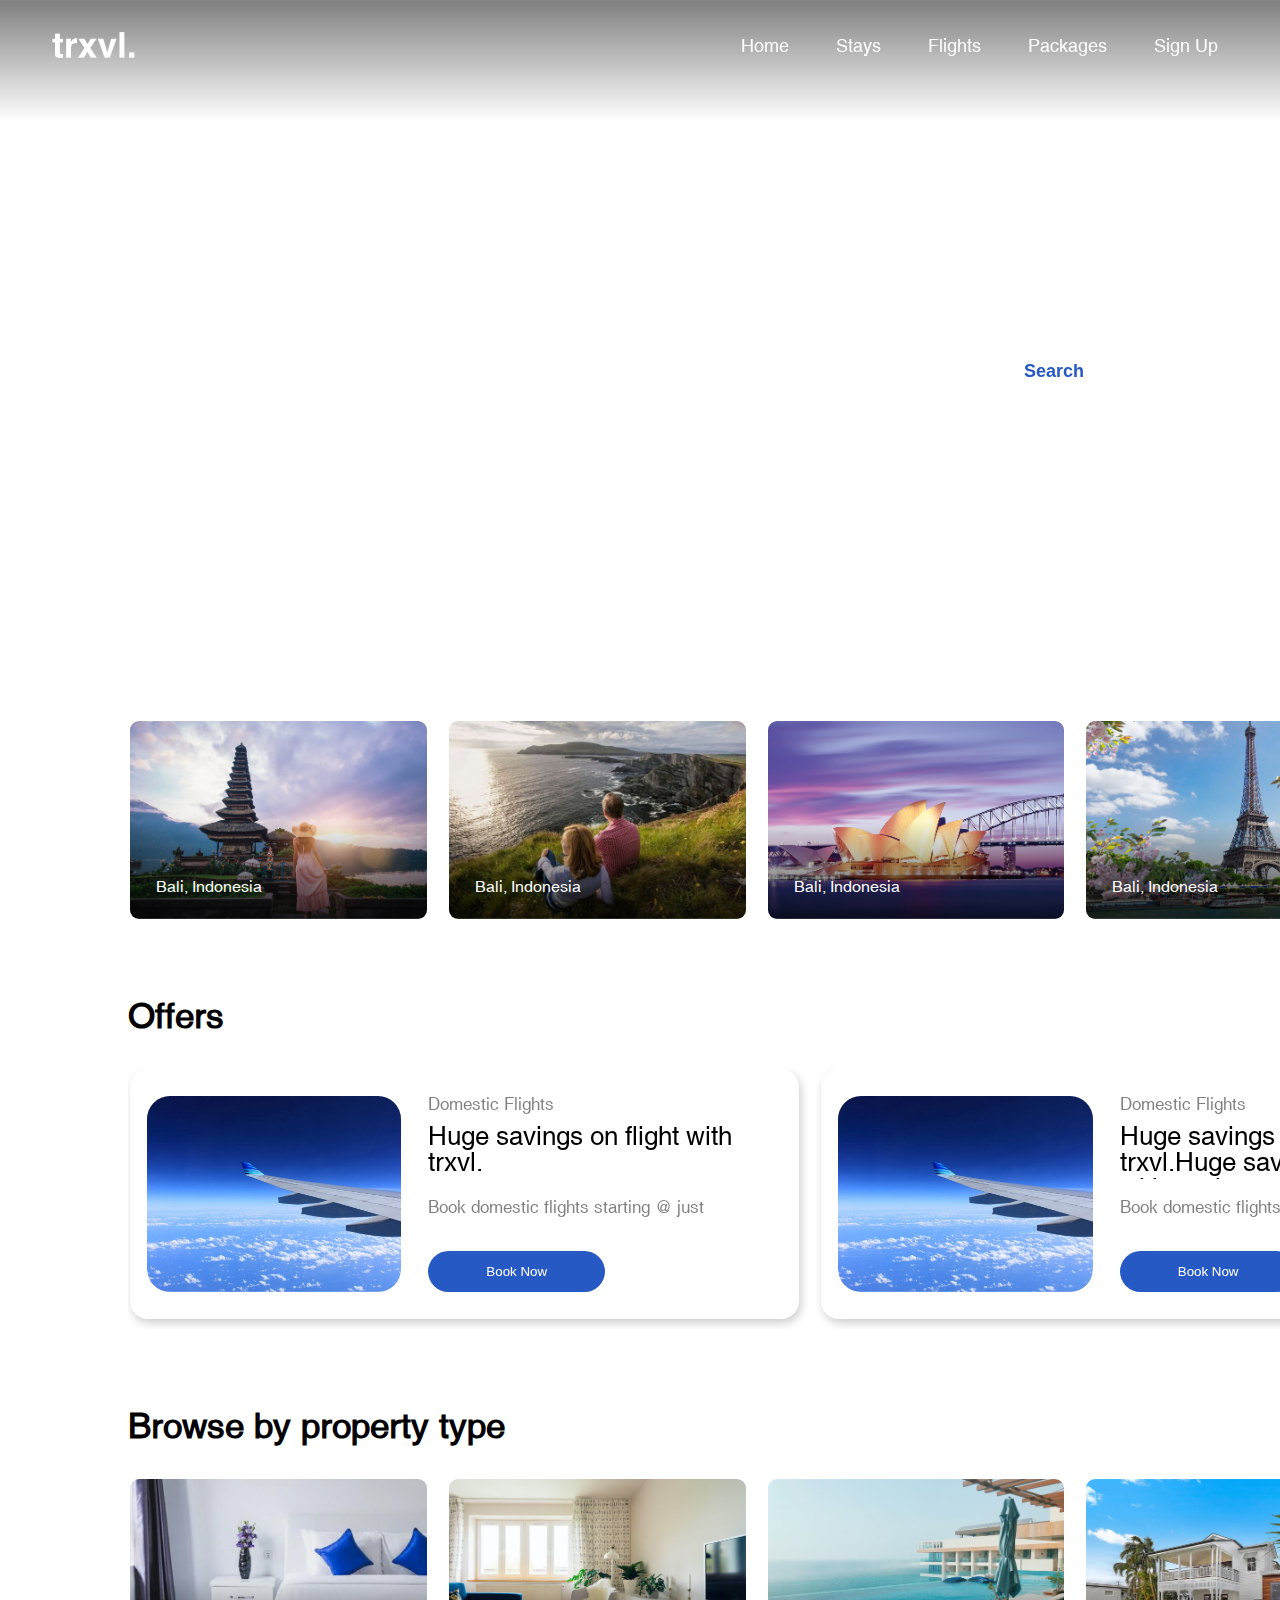
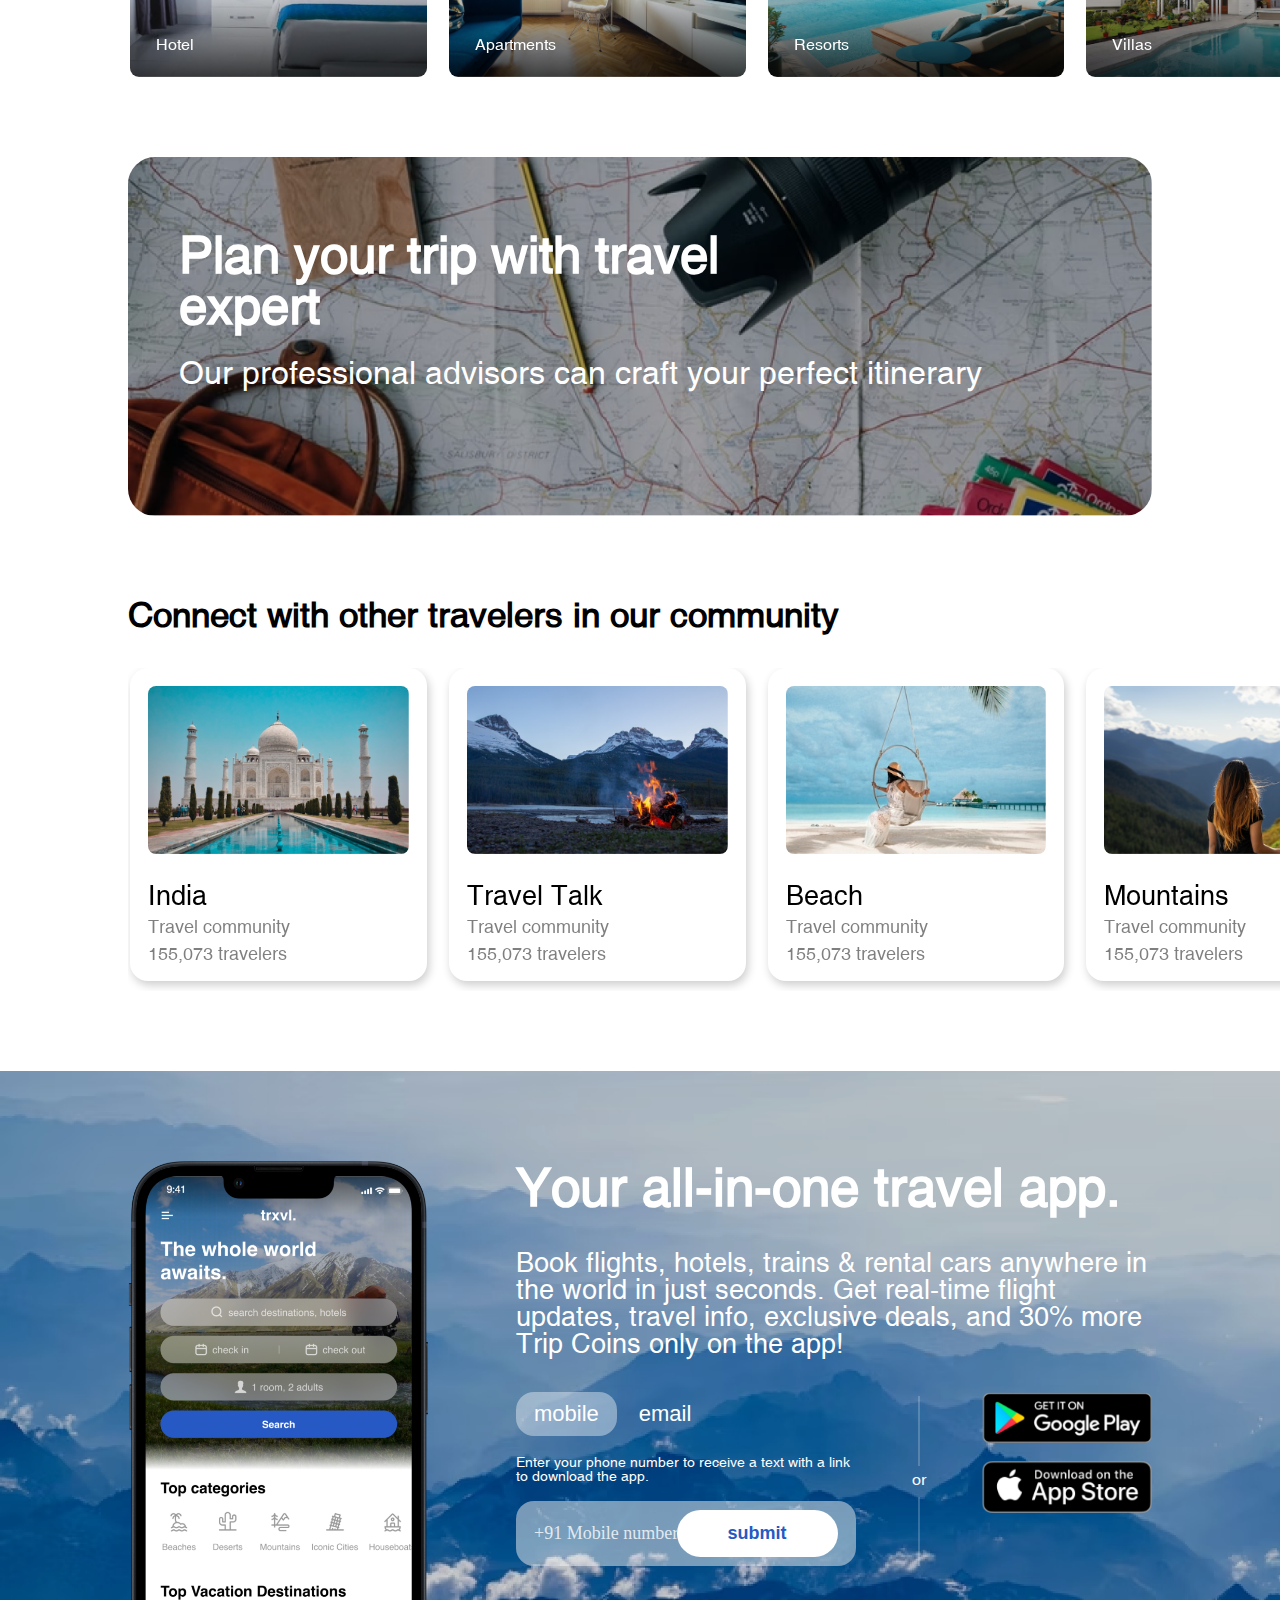
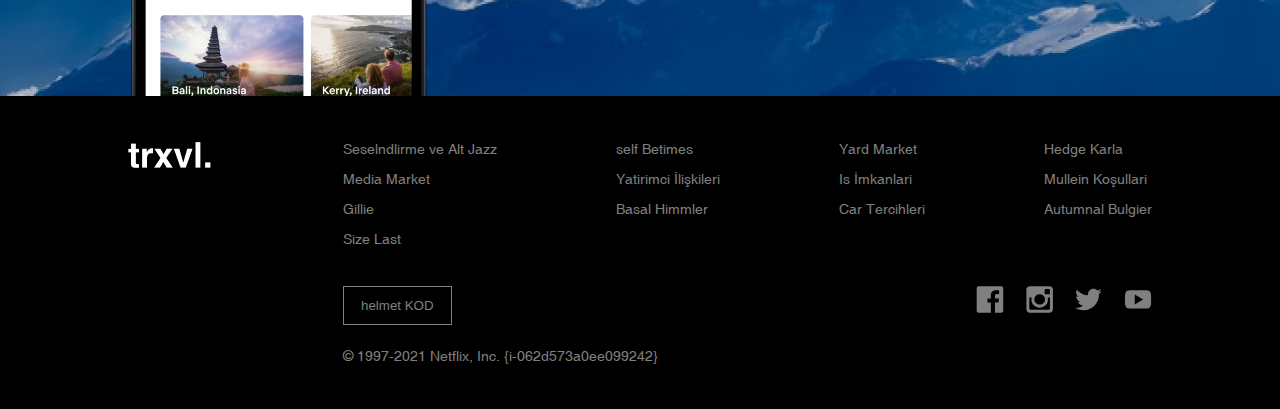
==== index.html @ 20ccdfa8 "first commit" ====
<!DOCTYPE html>
<html lang="en">
  <head>
    <meta charset="UTF-8" />
    <meta http-equiv="X-UA-Compatible" content="IE=edge" />
    <meta name="viewport" content="width=device-width, initial-scale=1.0" />
    <title>TRXVL</title>
    <link rel="stylesheet" href="./my_reset.css" />
    <link
      rel="stylesheet"
      href="https://cdnjs.cloudflare.com/ajax/libs/font-awesome/6.5.1/css/all.min.css"
      integrity="sha512-DTOQO9RWCH3ppGqcWaEA1BIZOC6xxalwEsw9c2QQeAIftl+Vegovlnee1c9QX4TctnWMn13TZye+giMm8e2LwA=="
      crossorigin="anonymous"
      referrerpolicy="no-referrer"
    />
    <link
      rel="stylesheet"
      href="https://cdn.jsdelivr.net/npm/swiper@11/swiper-bundle.min.css"
    />
    <link rel="stylesheet" href="./common.css" />
    <script src="https://cdn.jsdelivr.net/npm/swiper@11/swiper-bundle.min.js"></script>
    <script src="./common.js" defer></script>
  </head>
  <body>
    <div class="wrap">
      <!-- -------- header -------- -->
      <header id="stickyHeader">
        <nav>
          <h1>
            <a href="#"><img src="./img/trxvl..png" alt="로고" /></a>
          </h1>
          <ul>
            <li><a href="">Home</a></li>
            <li><a href="">Stays</a></li>
            <li><a href="">Flights</a></li>
            <li><a href="">Packages</a></li>
            <li><a href="">Sign Up</a></li>
          </ul>
          <button class="ham">
            <i class="fa-solid fa-bars"></i>
          </button>
        </nav>
        <div id="mySidenav" class="sidenav">
          <a class="closeBtn">&times;</a>
          <div class="logInBtn">
            <button class="searchBtn">Sign Up</button>
            <button class="searchBtn">Sign In</button>
          </div>
          <a href="#">Home</a>
          <a href="#">Stays</a>
          <a href="#">Flights</a>
          <a href="#">Packages</a>
        </div>
      </header>
      <!-- -------- mainSection -------- -->
      <div class="inner">
        <section class="mainSection">
          <h2>
            The whole world <br />
            awaits.
          </h2>
          <div class="searchBar">
            <div class="inputBox">
              <i class="fa-solid fa-magnifying-glass"></i>
              <input
                type="text"
                placeholder="Search destinations, hotels"
                id="searchInput"
              />
            </div>
            <div class="inputBoxWrap">
              <div class="check">
                <button class="inputBox">
                  <i class="fa-regular fa-calendar"></i>Check in
                </button>
                <button class="inputBox">
                  <i class="fa-regular fa-calendar"></i>Check out
                </button>
              </div>
              <button class="inputBox">
                <i class="fa-solid fa-user"></i>
                <span>1rooms, 2adult</span>
              </button>
              <button class="searchBtn">Search</button>
            </div>
          </div>
        </section>
        <!-- -------- Top categories -------- -->
        <section class="categories">
          <h2>Top categories</h2>
          <div class="swiper iconSwiper">
            <div class="swiper-wrapper iconsWrap">
              <div class="swiper-slide">
                <a href="#">
                  <img src="./img/image 18.svg" alt="Beaches" />
                  Beaches
                </a>
              </div>
              <div class="swiper-slide">
                <a href="#">
                  <img src="./img/image 19.svg" alt="Deserts" />
                  Deserts
                </a>
              </div>
              <div class="swiper-slide">
                <a href="#">
                  <img src="./img/image 20.svg" alt="Mountains" />
                  Mountains
                </a>
              </div>
              <div class="swiper-slide">
                <a href="#">
                  <img src="./img/image 21.svg" alt="Iconic Cities" />
                  Iconic Cities
                </a>
              </div>
              <div class="swiper-slide">
                <a href="#">
                  <img src="./img/image 22.svg" alt="Houseboats" />
                  Houseboats
                </a>
              </div>
              <div class="swiper-slide">
                <a href="#">
                  <img src="./img/image 23.svg" alt="Countryside" />
                  Countryside
                </a>
              </div>
              <div class="swiper-slide">
                <a href="#">
                  <img src="./img/image 24.svg" alt="Camping" />
                  <div>Camping</div>
                </a>
              </div>
              <div class="swiper-slide">
                <a href="#">
                  <img src="./img/image 25.svg" alt="Castles" />
                  Castles
                </a>
              </div>
              <div class="swiper-slide">
                <a href="#">
                  <img src="./img/image 26.svg" alt="Skiing" />
                  Skiing
                </a>
              </div>
              <div class="swiper-slide">
                <a href="#">
                  <img src="./img/image 27.svg" alt="Tropical" />
                  Tropical
                </a>
              </div>
            </div>
          </div>
        </section>
      </div>
      <!-- -------- Top vacation Destinatio -------- -->
      <div class="slide-inner">
        <section class="top-type-Slide vacation">
          <h2>Top vacation Destination</h2>
          <div class="swiper top-type">
            <div class="swiper-wrapper">
              <div class="swiper-slide">
                <img src="./img/image 37.jpg" alt="발리" />
                <span>Bali, Indonesia</span>
              </div>
              <div class="swiper-slide">
                <img src="./img/image 38.jpg" alt="케리" />
                <span>Bali, Indonesia</span>
              </div>
              <div class="swiper-slide">
                <img src="./img/image 39.jpg" alt="시드니" />
                <span>Bali, Indonesia</span>
              </div>
              <div class="swiper-slide">
                <img src="./img/image 18.jpg" alt="파리" />
                <span>Bali, Indonesia</span>
              </div>
              <div class="swiper-slide">
                <img src="./img/image 33.jpg" alt="인스부르크" />
                <span>Bali, Indonesia</span>
              </div>
              <div class="swiper-slide">
                <img src="./img/image 34.jpg" alt="스위스" />
                <span>Bali, Indonesia</span>
              </div>
            </div>
          </div>
        </section>
        <!-- -------- Offers-------- -->
        <section class="offers">
          <h2>Offers</h2>
          <div class="swiper offersSlide">
            <div class="swiper-wrapper">
              <div class="swiper-slide">
                <div class="card">
                  <img src="./img/image 48.jpg" alt="오퍼1" />
                  <div class="info">
                    <div class="textBox">
                      <p>Domestic Flights</p>
                      <h3>Huge savings on flight with trxvl.</h3>
                      <p>Book domestic flights starting @ just</p>
                    </div>
                    <button>Book Now</button>
                  </div>
                </div>
              </div>
              <div class="swiper-slide">
                <div class="card">
                  <img src="./img/image 48.jpg" alt="오퍼1" />
                  <div class="info">
                    <div class="textBox">
                      <p>Domestic Flights</p>
                      <h3>
                        Huge savings on flight with trxvl.Huge savings on flight
                        with trxvl.
                      </h3>
                      <p>Book domestic flights starting @ just ₹1459</p>
                    </div>
                    <button>Book Now</button>
                  </div>
                </div>
              </div>
              <div class="swiper-slide">
                <div class="card">
                  <img src="./img/image 19.jpg" alt="오퍼1" />
                  <div class="info">
                    <div class="textBox">
                      <p>Domestic Flights</p>
                      <h3>Huge savings on flight with trxvl.</h3>
                      <p>Book domestic flights starting @ just ₹1459</p>
                    </div>
                    <button>Book Now</button>
                  </div>
                </div>
              </div>
            </div>
          </div>
        </section>
        <!-- -------- Browse by property type-------- -->
        <section class="top-type-Slide">
          <h2>Browse by property type</h2>
          <div class="swiper top-type">
            <div class="swiper-wrapper">
              <div class="swiper-slide">
                <img src="./img/image 44.jpg" alt="호텔" />
                <span>Hotel</span>
              </div>
              <div class="swiper-slide">
                <img src="./img/image 45.jpg" alt="아파트" />
                <span>Apartments</span>
              </div>
              <div class="swiper-slide">
                <img src="./img/image 46.jpg" alt="리조트" />
                <span>Resorts</span>
              </div>
              <div class="swiper-slide">
                <img src="./img/image 47.jpg" alt="빌라" />
                <span>Villas</span>
              </div>
              <div class="swiper-slide">
                <img src="./img/image 47.jpg" alt="빌라" />
                <span>Airbnb</span>
              </div>
            </div>
          </div>
        </section>
        <!-- -------- Plan your trip-------- -->
        <section class="planBanner">
          <div class="planImg">
            <img src="./img/bg_2.png" alt="지도" />
            <div class="planText">
              <h2>
                Plan your trip with travel<br />
                expert
              </h2>
              <span>
                Our professional advisors can craft your perfect itinerary
              </span>
            </div>
          </div>
        </section>
        <!-- -------- Connect with other-------- -->
        <section class="connect">
          <h2>Connect with other travelers in our community</h2>
          <div class="swiper connectSlider">
            <div class="swiper-wrapper">
              <div class="swiper-slide">
                <div class="connectCard">
                  <img src="./img/connect_1.png" alt="인도" />
                  <div class="imgInfo">
                    <p>India</p>
                    <span>Travel community</span>
                    <span>155,073 travelers</span>
                  </div>
                </div>
              </div>
              <div class="swiper-slide">
                <div class="connectCard">
                  <img src="./img/connect_2.png" alt="산1" />
                  <div class="imgInfo">
                    <p>Travel Talk</p>
                    <span>Travel community</span>
                    <span>155,073 travelers</span>
                  </div>
                </div>
              </div>
              <div class="swiper-slide">
                <div class="connectCard">
                  <img src="./img/connect_3.png" alt="바다" />
                  <div class="imgInfo">
                    <p>Beach</p>
                    <span>Travel community</span>
                    <span>155,073 travelers</span>
                  </div>
                </div>
              </div>
              <div class="swiper-slide">
                <div class="connectCard">
                  <img src="./img/connect_4.png" alt="산2" />
                  <div class="imgInfo">
                    <p>Mountains</p>
                    <span>Travel community</span>
                    <span>155,073 travelers</span>
                  </div>
                </div>
              </div>
              <div class="swiper-slide">
                <div class="connectCard">
                  <img src="./img/connect_1.png" alt="인도" />
                  <div class="imgInfo">
                    <p>India</p>
                    <span>Travel community</span>
                    <span>155,073 travelers</span>
                  </div>
                </div>
              </div>
              <div class="swiper-slide">
                <div class="connectCard">
                  <img src="./img/connect_2.png" alt="산1" />
                  <div class="imgInfo">
                    <p>Travel Talk</p>
                    <span>Travel community</span>
                    <span>155,073 travelers</span>
                  </div>
                </div>
              </div>
              <div class="swiper-slide">
                <div class="connectCard">
                  <img src="./img/connect_3.png" alt="바다" />
                  <div class="imgInfo">
                    <p>Beach</p>
                    <span>Travel community</span>
                    <span>155,073 travelers</span>
                  </div>
                </div>
              </div>
              <div class="swiper-slide">
                <div class="connectCard">
                  <img src="./img/connect_4.png" alt="산2" />
                  <div class="imgInfo">
                    <p>Mountains</p>
                    <span>Travel community</span>
                    <span>155,073 travelers</span>
                  </div>
                </div>
              </div>
            </div>
          </div>
        </section>
      </div>
      <!-- -------- travel app -------- -->
      <section class="travelApp">
        <div class="travelAppWrap inner">
          <div class="travelAppBox">
            <h2>Your all-in-one travel app.</h2>
            <p>
              Book flights, hotels, trains & rental cars anywhere in the world
              in just seconds. Get real-time flight updates, travel info,
              exclusive deals, and 30% more Trip Coins only on the app!
            </p>
            <div>
              <div>
                <div class="inputBtn">
                  <button class="mobileBtn active">mobile</button>
                  <button class="emailBtn">email</button>
                </div>
                <div class="inputWrap">
                  <p class="inputDesc">
                    Enter your phone number to receive a text with a link to
                    download the app.
                  </p>
                  <div class="submitInputWrap">
                    <input
                      type="text"
                      placeholder="+91 Mobile number"
                      id="submitInput"
                    />
                    <button class="searchBtn">submit</button>
                  </div>
                </div>
              </div>
              <div>
                <span>or</span>
              </div>
              <div class="mobileAppBtn">
                <a href=""><img src="./img/image 23.png" alt="구글플레이" /></a>
                <a href=""><img src="./img/image 22.png" alt="앱스토어" /></a>
              </div>
            </div>
          </div>
          <img src="./img/iPhone 13.png" alt="아이폰" />
        </div>
      </section>
      <!-- -------- footer -------- -->
      <footer>
        <div class="inner">
          <img src="./img/trxvl..png" alt="로고" />
          <div class="footerLinks">
            <div class="footerLinksCol">
              <ul>
                <li><a href="#">Seselndlirme ve Alt Jazz</a></li>
                <li><a href="#">Media Market</a></li>
                <li><a href="#">Gillie</a></li>
                <li><a href="#">Size Last</a></li>
              </ul>
              <ul>
                <li><a href="#">self Betimes</a></li>
                <li><a href="#">Yatirimci İlişkileri</a></li>
                <li><a href="#">Basal Himmler</a></li>
              </ul>
              <ul>
                <li><a href="#">Yard Market</a></li>
                <li><a href="#">Is İmkanlari</a></li>
                <li><a href="#">Car Tercihleri</a></li>
              </ul>
              <ul>
                <li><a href="#">Hedge Karla</a></li>
                <li><a href="#">Mullein Koşullari</a></li>
                <li><a href="#">Autumnal Bulgier</a></li>
              </ul>
            </div>
            <div class="socialWrap">
              <button>helmet KOD</button>
              <div class="socialIcons">
                <a href=""><img src="./img/facebook.svg" alt="facebook" /></a>
                <a href="">
                  <img src="./img/instagram.svg" alt="instagram" />
                </a>
                <a href=""><img src="./img/twitter.svg" alt="twitter" /></a>
                <a href=""> <img src="./img/youtube.svg" alt="youtube" /></a>
              </div>
            </div>
            <p>© 1997-2021 Netflix, Inc. {i-062d573a0ee099242}</p>
          </div>
        </div>
      </footer>
    </div>
  </body>
</html>
---- common.css ----
@font-face {
  font-family: 'helvetica';
  src: url('./font/Helvetica.woff') format('woff');
}
/* --- 공통속성 --- */
:root {
  --font-c1: white;
  --font-c2: #2659c3;
  --box-shadow: 2px 4px 10px rgba(0, 0, 0, 0.2);
}
button {
  cursor: pointer;
}

section h2 {
  font-size: 35px;
  font-weight: bold;
  padding-bottom: 35px;
}
.searchBtn {
  background-color: var(--font-c1);
  color: var(--font-c2);
  font-size: 18px;
  font-weight: bold;
  padding: 13px 51px;
  border-radius: 35px;
  border: none;
  transition: 0.3s;
}
.searchBtn:hover {
  color: var(--font-c1);
  background-color: var(--font-c2);
}
.swiper-slide {
  transition: filter 0.3s ease;
  margin: 0 2px;
}
.swiper-slide:hover {
  opacity: 0.8;
}

/* --- wrap,inner --- */
.wrap {
  width: 100%;
  margin: auto;
  font-family: 'helvetica';
  position: relative;
}
.wrap::before {
  content: '';
  width: 100%;
  height: 24%;
  position: absolute;
  background-image: linear-gradient(
      to bottom,
      rgba(0, 0, 0, 0.5) 0%,
      transparent 14%
    ),
    linear-gradient(to top, #ffffff 0%, transparent 10%), url(./img/bg_1.jpg);
  background-size: cover;
  background-position: center;
  /* background-clip: padding-box; */
}

.inner {
  /* max-width: 1500px; */
  margin: 0 10vw;
  /* padding: 0 10vw; */
  position: relative;
  z-index: 1;
}
.slide-inner {
  /* max-width: 1500px; */
  margin-left: 10vw;
  /* padding-left: 10vw; */
  position: relative;
  z-index: 1;
  overflow-x: hidden;
}
.slide-inner section {
  padding-bottom: 80px;
}

/* --- header nav --- */
header {
  position: sticky;
  top: 0;
  z-index: 99;
  transition: 0.5s;
}
nav {
  display: flex;
  justify-content: space-between;
  align-items: center;
  padding: 27px 52px;
  position: relative;
}
nav ul {
  display: flex;
  align-items: center;
  gap: 27px;
}
nav ul li {
  padding: 9px;
  border: 1px solid transparent;
  transition: 0.3s;
}
nav ul a {
  font-size: 18px;
  color: var(--font-c1);
}
nav li:hover {
  border-bottom: 1px solid var(--font-c1);
}
nav .ham {
  border: none;
  background: none;
  color: var(--font-c1);
  font-size: 25px;
  position: absolute;
  left: 2rem;
  visibility: hidden;
}

/* --- mainSection --- */

.mainSection h2 {
  padding: 44px 0;
  color: var(--font-c1);
  font-size: 80px;
  font-weight: bold;
  line-height: 5rem;
}
.mainSection .searchBar {
  min-width: max-content;
  padding: 8px 17px;
  border-radius: 18px;
  background-color: rgba(255, 255, 255, 0.4);
  backdrop-filter: blur(18px);
  color: var(--font-c1);
  display: flex;
  justify-content: space-between;
}
.searchBar .inputBoxWrap,
.inputBoxWrap .check {
  display: flex;
  gap: 2rem;
}

.searchBar .inputBox {
  background-color: transparent;
  color: rgba(255, 255, 255, 0.8);
  font-size: 18px;
  border: none;
  display: flex;
  align-items: center;
  white-space: nowrap;
}
.searchBar .inputBox i {
  padding-right: 10px;
}
.searchBar .inputBox:hover {
  color: var(--font-c1);
}
#searchInput {
  all: initial;
  position: relative;
  min-width: 250px;
  border: none;
  font-size: 18px;
}
#searchInput:focus {
  outline: none;
}

#searchInput::placeholder {
  color: rgba(255, 255, 255, 0.8);
  font-size: 18px;
}
#searchInput:focus::placeholder {
  color: transparent;
}
.searchBar .inputBox img {
  width: 22px;
  margin-right: 9px;
}
/* --- nav 미디어쿼리 --- */
@media (max-width: 1100px) {
  nav {
    justify-content: center;
  }
  nav ul {
    display: none;
  }
  .mainSection .searchBar {
    flex-direction: column;
    background-color: transparent;
    backdrop-filter: blur(0px);
  }
  .searchBar .inputBoxWrap {
    display: block;
  }
  .inputBoxWrap .check,
  .inputBoxWrap > .inputBox,
  .searchBar > .inputBox {
    width: 100%;
    background-color: rgba(255, 255, 255, 0.4);
    padding: 8px 17px;
    border-radius: 18px;
    margin-bottom: 10px;
    justify-content: center;
  }

  .check .inputBox:first-child:after {
    content: '';
    height: 12px;
    width: 2px;
    transform: translateX(22px);
    background-color: rgba(255, 255, 255, 0.4);
    pointer-events: none;
  }

  .searchBar .searchBtn {
    width: 100%;
  }
  nav .ham {
    visibility: visible;
  }
}
/* --- ham 클릭시 sidenav --- */
.sidenav {
  height: 100%;
  width: 0;
  position: fixed;
  z-index: 99;
  top: 0;
  left: 0;
  background-color: rgba(255, 255, 255, 0.9);
  overflow-x: hidden;
  transition: 0.3s;
  padding-top: 60px;
  text-align: center;
}

.sidenav .closeBtn {
  position: absolute;
  top: 0;
  right: 20px;
  font-size: 30px;
  margin-left: 50px;
}
.sidenav .logInBtn {
  border-bottom: 1px solid gray;
  padding-bottom: 30px;
  margin: 50px;
  display: flex;
  flex-direction: column;
  align-items: center;
}
.sidenav .logInBtn button {
  /* width: 50%; */
  background-color: var(--font-c2);
  color: var(--font-c1);
  margin-top: 10px;
  opacity: 1;
}

.sidenav .logInBtn button:hover {
  opacity: 0.7;
}
.sidenav a {
  padding: 20px;
  text-decoration: none;
  font-size: 25px;
  color: var(--font-c2);
  font-weight: bold;
  display: block;
  transition: 0.3s;
}

.sidenav a:hover {
  transform: scale(1.2);
}

@media (max-height: 550px) {
  .sidenav a {
    font-size: 18px;
  }
}
/* --- Top categories --- */
.inner .categories {
  color: var(--font-c1);
  padding: 40px 0 80px 0;
}
.iconsWrap a {
  display: flex;
  flex-direction: column;
  color: var(--font-c1);
  align-items: center;
  font-size: 1rem;
  opacity: 0.4;
  transition: 0.3s;
  white-space: nowrap;
  line-height: 1.4;
}
.iconsWrap .swiper-slide:hover a {
  opacity: 1;
}

/* --- top slide ,type slide --- */
.top-type-Slide.vacation h2 {
  color: var(--font-c1);
}
.top-type-Slide .top-type .swiper-slide {
  position: relative;
  aspect-ratio: 3 / 2;
  border-radius: 9px;
  overflow: hidden;
}
.top-type-Slide .top-type img {
  width: 100%;
  height: 100%;
  object-fit: cover;
  transition: all 0.2s linear;
}
.top-type-Slide .top-type span {
  color: var(--font-c1);
  position: absolute;
  bottom: 25px;
  left: 26px;
}
.top-type-Slide.vacation .swiper-slide:hover img {
  transform: scale(1.4);
}
@media (max-width: 1100px) {
  .vacation {
    padding-top: 20vw;
  }
  .top-type-Slide.vacation h2 {
    color: black;
  }
}

/* --- offers --- */
.offersSlide .card {
  padding: 27px 17px;
  margin-bottom: 10px;
  border-radius: 18px;
  display: flex;
  box-shadow: var(--box-shadow);
}

.card img {
  width: 40%;
  object-fit: cover;
  border-radius: 23px;
}
.card .info {
  display: flex;
  flex-direction: column;
  margin-left: 27px;
  justify-content: space-between;
}

.info .textBox p {
  font-size: 17px;
  color: rgba(0, 0, 0, 0.5);
  padding-bottom: 10px;
}
.info .textBox p:nth-of-type(2) {
  height: 2rem;
}
.info .textBox h3 {
  font-size: 26px;
  height: 3.5rem;
  margin-bottom: 20px;
  overflow: hidden;
  display: -webkit-box;
  -webkit-box-orient: vertical;
  -webkit-line-clamp: 2;
}
.card .info button {
  width: 50%;
  padding: 1vw 2vw;
  margin-top: 20px;
  border-radius: 35px;
  background-color: var(--font-c2);
  color: var(--font-c1);
  border: none;
}
@media (max-width: 1100px) {
  .card {
    margin: 0 10px;
  }
}
/* --- Plan your trip --- */
.planBanner {
  padding-right: 10vw;
}
.planBanner .planImg {
  color: var(--font-c1);
  position: relative;
}
.planImg img {
  width: 100%;
  border-radius: 27px;
}
.planImg .planText {
  position: absolute;
  top: 20%;
  left: 5%;
  /* white-space: nowrap; */
}
.planText h2 {
  font-size: 4vw;
  padding-bottom: 2vw;
}
.planText span {
  font-size: 2.5vw;
}
/* --- connectSlider --- */
.connectSlider .connectCard {
  padding: 18px;
  margin-bottom: 10px;
  border-radius: 18px;
  box-shadow: var(--box-shadow);
}
.connectCard img {
  width: 100%;
  border-radius: 8px;
  margin-bottom: 26px;
}
.connectCard .imgInfo {
  display: flex;
  flex-direction: column;
  justify-content: space-between;
  gap: 9px;
}

.imgInfo p {
  font-size: 27px;
}

.imgInfo span {
  font-size: 18px;
  opacity: 0.5;
}
/* --- travel app --- */
.travelApp {
  color: var(--font-c1);
  padding-top: 10vh;
  background-image: url(./img/image\ 21.png);
  background-size: cover;
  position: relative;
}
.travelAppWrap {
  display: flex;
  flex-direction: row-reverse;
  gap: 88px;
}
.travelAppWrap .travelAppBox {
  margin-bottom: 10vh;
}
.travelAppBox h2 {
  font-size: 53px;
}
.travelAppBox p {
  font-size: 27px;
}

.travelAppBox > div {
  display: flex;
  gap: 35px;
  padding-top: 35px;
}
.travelAppBox > div > div:nth-child(1) {
  flex: 6;
}
.travelAppBox > div > div:nth-child(2) {
  flex: 1;
}
.travelAppBox > div > div:nth-child(3) {
  flex: 3;
}
.travelApp .inputWrap {
  padding-top: 1px;
}
.travelAppBox .inputDesc {
  font-size: 14px;
  margin: 18px 0;
}
.submitInputWrap {
  width: 100%;
  background-color: rgba(240, 240, 240, 0.5);
  padding: 9px 18px;
  border-radius: 18px;
  display: flex;
  justify-content: space-between;
}
#submitInput {
  all: initial;
  width: 60%;
  background-color: transparent;
}
#submitInput::placeholder {
  color: rgba(255, 255, 255, 0.8);
  font-size: 18px;
}
#submitInput:focus {
  outline: none;
}
#submitInput:focus::placeholder {
  color: transparent;
}
.travelAppWrap .inputBtn button.active {
  background: none;
  background-color: rgba(255, 255, 255, 0.4);
  border-radius: 18px;
  border: none;
  color: var(--font-c1);
  font-size: 22px;
  padding: 9px 18px;
}
.travelAppWrap .inputBtn button {
  background: none;
  border: none;
  color: var(--font-c1);
  font-size: 22px;
  padding: 9px 18px;
}
.travelAppBox span {
  position: relative;
  display: flex;
  width: 100%;
  height: 100%;
  justify-content: center;
  align-items: center;
}
.travelAppBox span::before,
.travelAppBox span::after {
  content: '';
  position: absolute;
  width: 1px;
  background-color: var(--font-c1);
  height: 40%;
  left: 50%;
  transform: translateX(-50%);
  opacity: 0.4;
}

.travelAppBox span::before {
  top: 4px;
}

.travelAppBox span::after {
  bottom: 0;
}
.travelAppBox .mobileAppBtn {
  display: flex;
  flex-direction: column;
  gap: 1rem;
}
.mobileAppBtn img {
  width: 100%;
}
.travelAppWrap > img {
  width: 300px;
}
@media (max-width: 1100px) {
  .travelApp {
    text-align: center;
  }
  .travelAppWrap > img,
  .travelAppBox span::before,
  .travelAppBox span::after,
  .travelAppBox span {
    display: none;
  }
  .travelAppBox > div {
    flex-direction: column;
  }
  .travelAppBox .mobileAppBtn {
    flex-direction: row;
    justify-content: center;
  }
  .travelAppBox .mobileAppBtn a {
    width: 30vw;
  }
}
/* --- footer --- */
footer {
  background-color: black;
  color: var(--font-c1);
  font-size: 0.875rem;
  padding: 46px 0px;
}
footer .inner {
  display: flex;
  align-items: flex-start;
}
footer .inner > img {
  padding-right: 132px;
  object-fit: none;
}
footer .inner .footerLinks {
  display: flex;
  flex-direction: column;
  gap: 1.5rem;
  flex-grow: 1;
}
.footerLinks .footerLinksCol {
  display: flex;
  justify-content: space-between;
}
.footerLinks .footerLinksCol li {
  margin-bottom: 1rem;
}
.footerLinks .footerLinksCol a {
  color: #808080;
}
.footerLinks .socialWrap {
  display: flex;
  justify-content: space-between;
}
.footerLinks .socialWrap button {
  padding: 11px 17px;
  border: 1px solid #808080;
  background-color: transparent;
  color: #808080;
}
.footerLinks .socialWrap .socialIcons {
  display: flex;
  gap: 22px;
}
.footerLinks p {
  color: #808080;
}
@media (max-width: 1100px) {
  footer .inner > img {
    display: none;
  }
}
@media (max-width: 900px) {
  .footerLinks .footerLinksCol,
  .footerLinks .socialWrap {
    display: block;
  }
  .footerLinks .socialWrap .socialIcons {
    padding-top: 20px;
  }
}
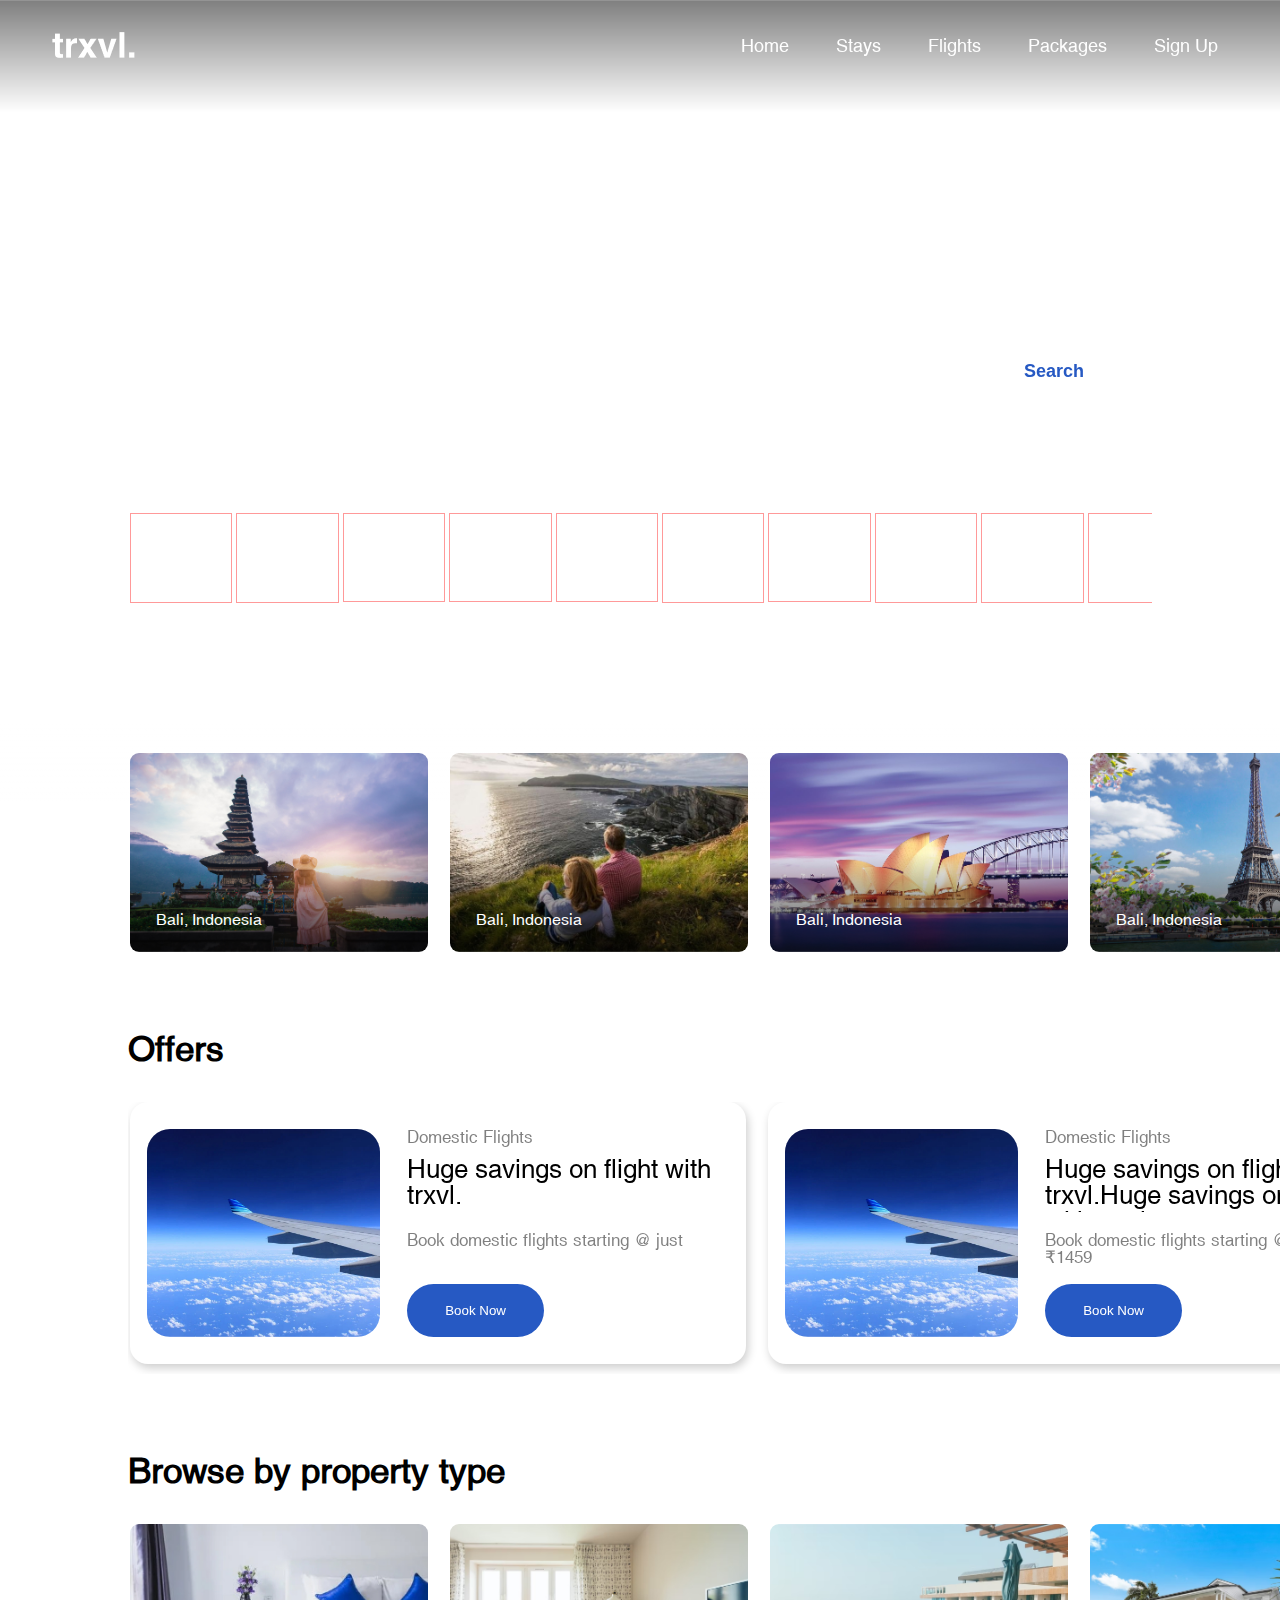
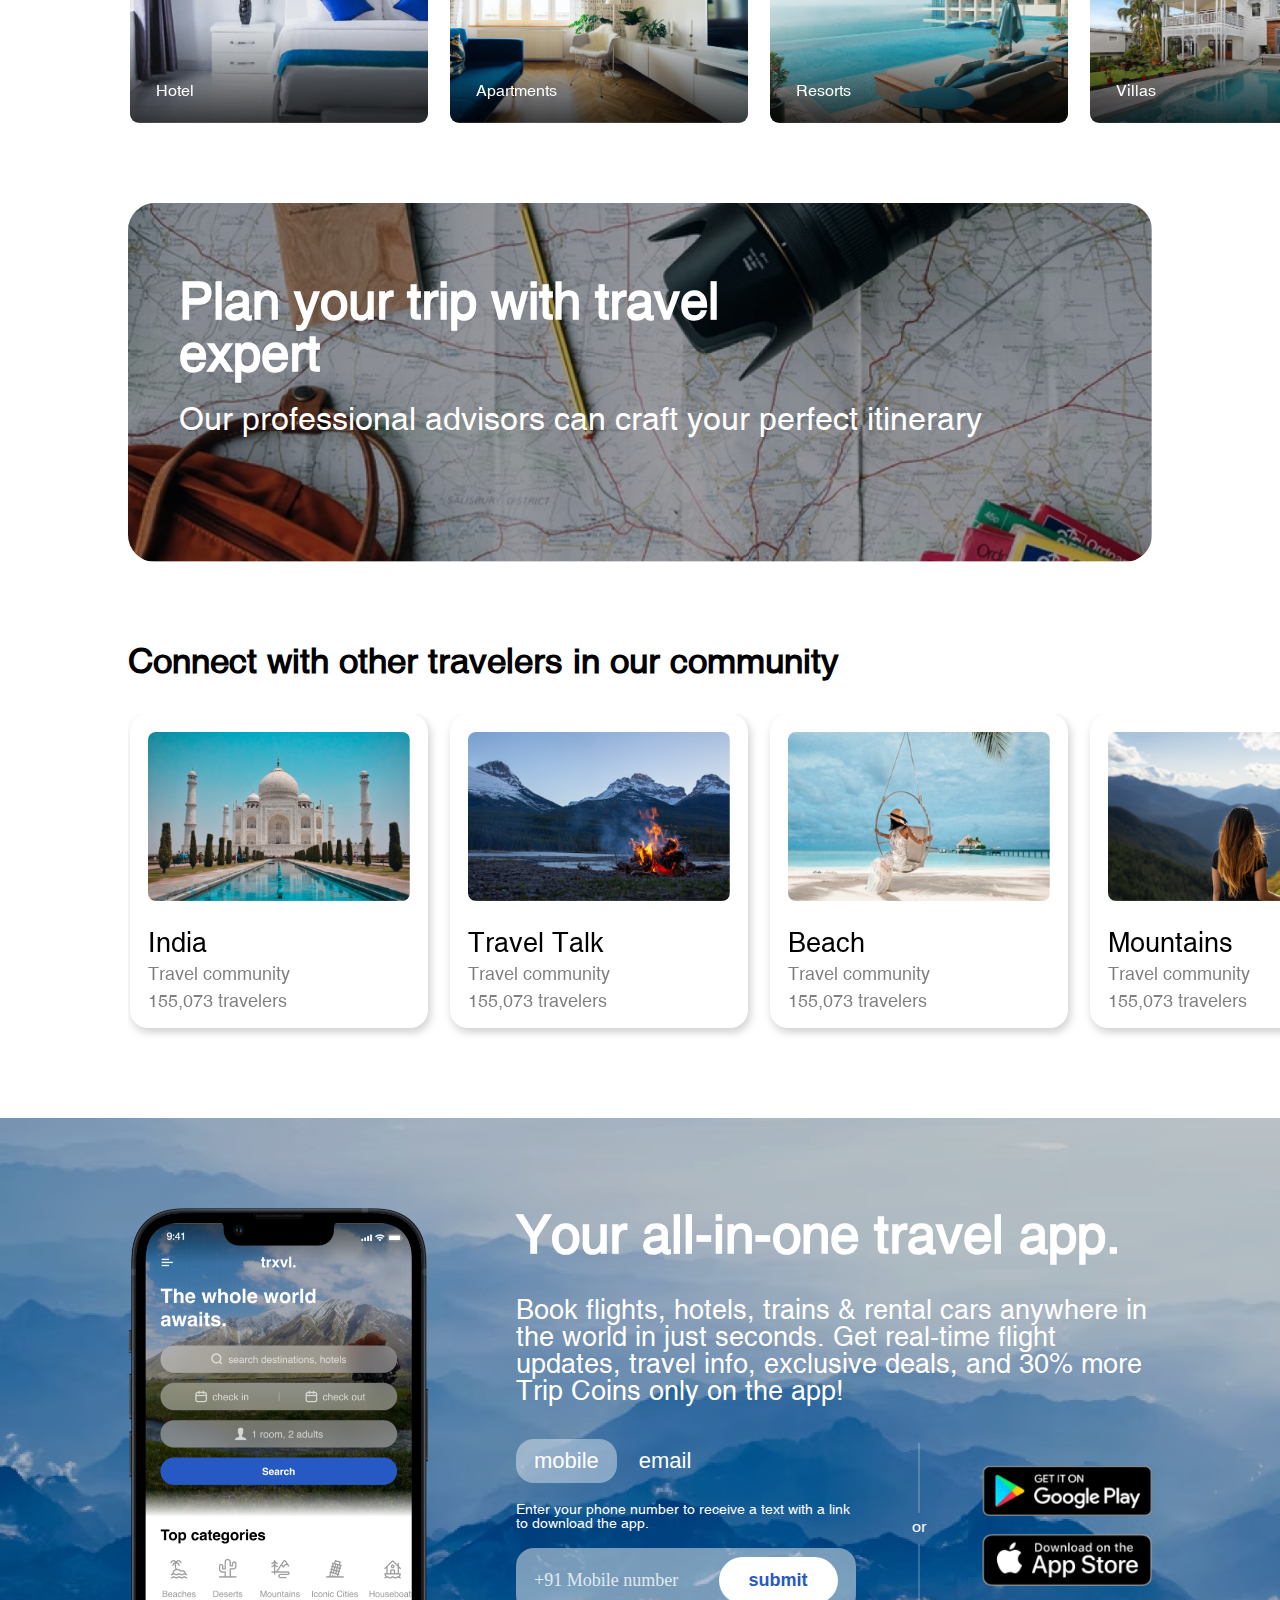
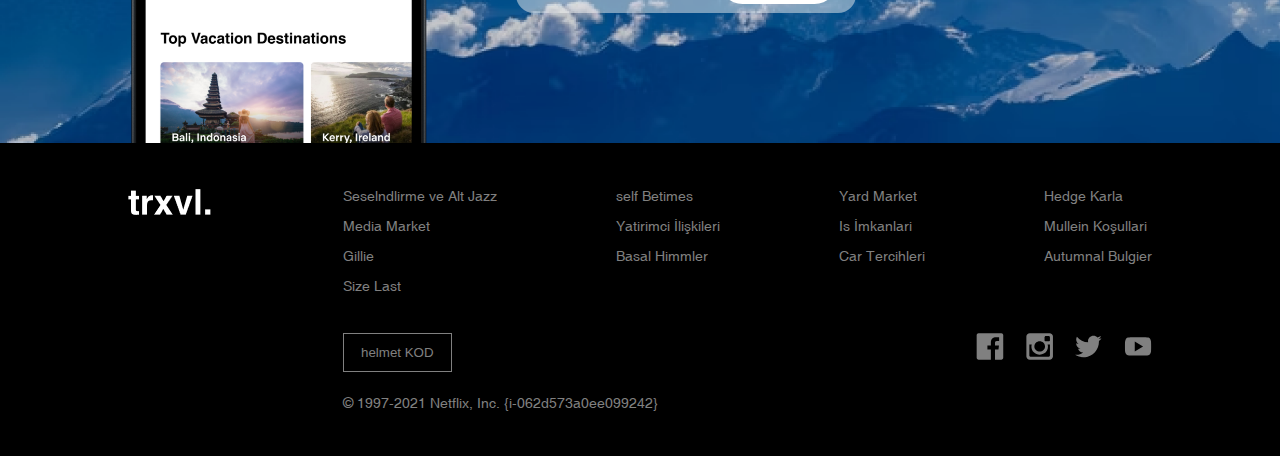
==== commit d97ad536: "3차수정" ====
--- a/index.html
+++ b/index.html
@@ -93,61 +93,61 @@
               <div class="swiper-slide">
                 <a href="#">
                   <img src="./img/image 18.svg" alt="Beaches" />
-                  Beaches
+                  <span>Beaches</span>
                 </a>
               </div>
               <div class="swiper-slide">
                 <a href="#">
                   <img src="./img/image 19.svg" alt="Deserts" />
-                  Deserts
+                  <span>Deserts</span>
                 </a>
               </div>
               <div class="swiper-slide">
                 <a href="#">
                   <img src="./img/image 20.svg" alt="Mountains" />
-                  Mountains
+                  <span>Mountains</span>
                 </a>
               </div>
               <div class="swiper-slide">
                 <a href="#">
                   <img src="./img/image 21.svg" alt="Iconic Cities" />
-                  Iconic Cities
+                  <span>Iconic Cities</span>
                 </a>
               </div>
               <div class="swiper-slide">
                 <a href="#">
                   <img src="./img/image 22.svg" alt="Houseboats" />
-                  Houseboats
+                  <span>Houseboats</span>
                 </a>
               </div>
               <div class="swiper-slide">
                 <a href="#">
                   <img src="./img/image 23.svg" alt="Countryside" />
-                  Countryside
+                  <span>Countryside</span>
                 </a>
               </div>
               <div class="swiper-slide">
                 <a href="#">
                   <img src="./img/image 24.svg" alt="Camping" />
-                  <div>Camping</div>
+                  <span>Camping</span>
                 </a>
               </div>
               <div class="swiper-slide">
                 <a href="#">
                   <img src="./img/image 25.svg" alt="Castles" />
-                  Castles
+                  <span>Castles</span>
                 </a>
               </div>
               <div class="swiper-slide">
                 <a href="#">
                   <img src="./img/image 26.svg" alt="Skiing" />
-                  Skiing
+                  <span>Skiing</span>
                 </a>
               </div>
               <div class="swiper-slide">
                 <a href="#">
                   <img src="./img/image 27.svg" alt="Tropical" />
-                  Tropical
+                  <span>Tropical</span>
                 </a>
               </div>
             </div>
--- a/common.css
+++ b/common.css
@@ -49,7 +49,7 @@
 .wrap::before {
   content: '';
   width: 100%;
-  height: 24%;
+  height: 22%;
   position: absolute;
   background-image: linear-gradient(
       to bottom,
@@ -59,20 +59,17 @@
     linear-gradient(to top, #ffffff 0%, transparent 10%), url(./img/bg_1.jpg);
   background-size: cover;
   background-position: center;
-  /* background-clip: padding-box; */
 }
 
 .inner {
-  /* max-width: 1500px; */
+  max-width: 1500px;
   margin: 0 10vw;
-  /* padding: 0 10vw; */
   position: relative;
   z-index: 1;
 }
 .slide-inner {
   /* max-width: 1500px; */
   margin-left: 10vw;
-  /* padding-left: 10vw; */
   position: relative;
   z-index: 1;
   overflow-x: hidden;
@@ -225,6 +222,11 @@
   }
   nav .ham {
     visibility: visible;
+  }
+}
+@media (max-width: 900px) {
+  .mainSection h2 {
+    font-size: 60px;
   }
 }
 /* --- ham 클릭시 sidenav --- */
@@ -282,32 +284,38 @@
   transform: scale(1.2);
 }
 
-@media (max-height: 550px) {
-  .sidenav a {
-    font-size: 18px;
-  }
-}
 /* --- Top categories --- */
+
 .inner .categories {
   color: var(--font-c1);
   padding: 40px 0 80px 0;
 }
 .iconsWrap a {
+  border: 1px solid red;
   display: flex;
   flex-direction: column;
-  color: var(--font-c1);
   align-items: center;
-  font-size: 1rem;
   opacity: 0.4;
   transition: 0.3s;
+}
+.iconsWrap img {
+  width: 50px;
+  padding-bottom: 1rem;
+}
+.iconsWrap span {
+  line-height: 1.4;
+  color: var(--font-c1);
   white-space: nowrap;
-  line-height: 1.4;
+  font-size: 1rem;
 }
 .iconsWrap .swiper-slide:hover a {
   opacity: 1;
 }
 
 /* --- top slide ,type slide --- */
+.top-type-Slide {
+  width: calc(100% + 100px);
+}
 .top-type-Slide.vacation h2 {
   color: var(--font-c1);
 }
@@ -333,15 +341,15 @@
   transform: scale(1.4);
 }
 @media (max-width: 1100px) {
-  .vacation {
-    padding-top: 20vw;
-  }
   .top-type-Slide.vacation h2 {
     color: black;
   }
 }
 
 /* --- offers --- */
+.offersSlide {
+  width: calc(100% + 100px);
+}
 .offersSlide .card {
   padding: 27px 17px;
   margin-bottom: 10px;
@@ -380,8 +388,8 @@
   -webkit-line-clamp: 2;
 }
 .card .info button {
-  width: 50%;
-  padding: 1vw 2vw;
+  width: max-content;
+  padding: 1.5vw 3vw;
   margin-top: 20px;
   border-radius: 35px;
   background-color: var(--font-c2);
@@ -389,6 +397,10 @@
   border: none;
 }
 @media (max-width: 1100px) {
+  .offersSlide {
+    width: 100%;
+    left: -10px;
+  }
   .card {
     margin: 0 10px;
   }
@@ -419,6 +431,9 @@
   font-size: 2.5vw;
 }
 /* --- connectSlider --- */
+.connectSlider {
+  width: calc(100% + 100px);
+}
 .connectSlider .connectCard {
   padding: 18px;
   margin-bottom: 10px;
@@ -500,7 +515,6 @@
 #submitInput {
   all: initial;
   width: 60%;
-  background-color: transparent;
 }
 #submitInput::placeholder {
   color: rgba(255, 255, 255, 0.8);
@@ -511,6 +525,9 @@
 }
 #submitInput:focus::placeholder {
   color: transparent;
+}
+.submitInputWrap .searchBtn {
+  padding: 13px 30px;
 }
 .travelAppWrap .inputBtn button.active {
   background: none;
@@ -559,6 +576,7 @@
   display: flex;
   flex-direction: column;
   gap: 1rem;
+  justify-content: center;
 }
 .mobileAppBtn img {
   width: 100%;
@@ -567,6 +585,11 @@
   width: 300px;
 }
 @media (max-width: 1100px) {
+  .travelAppWrap > img {
+    display: none;
+  }
+}
+@media (max-width: 900px) {
   .travelApp {
     text-align: center;
   }
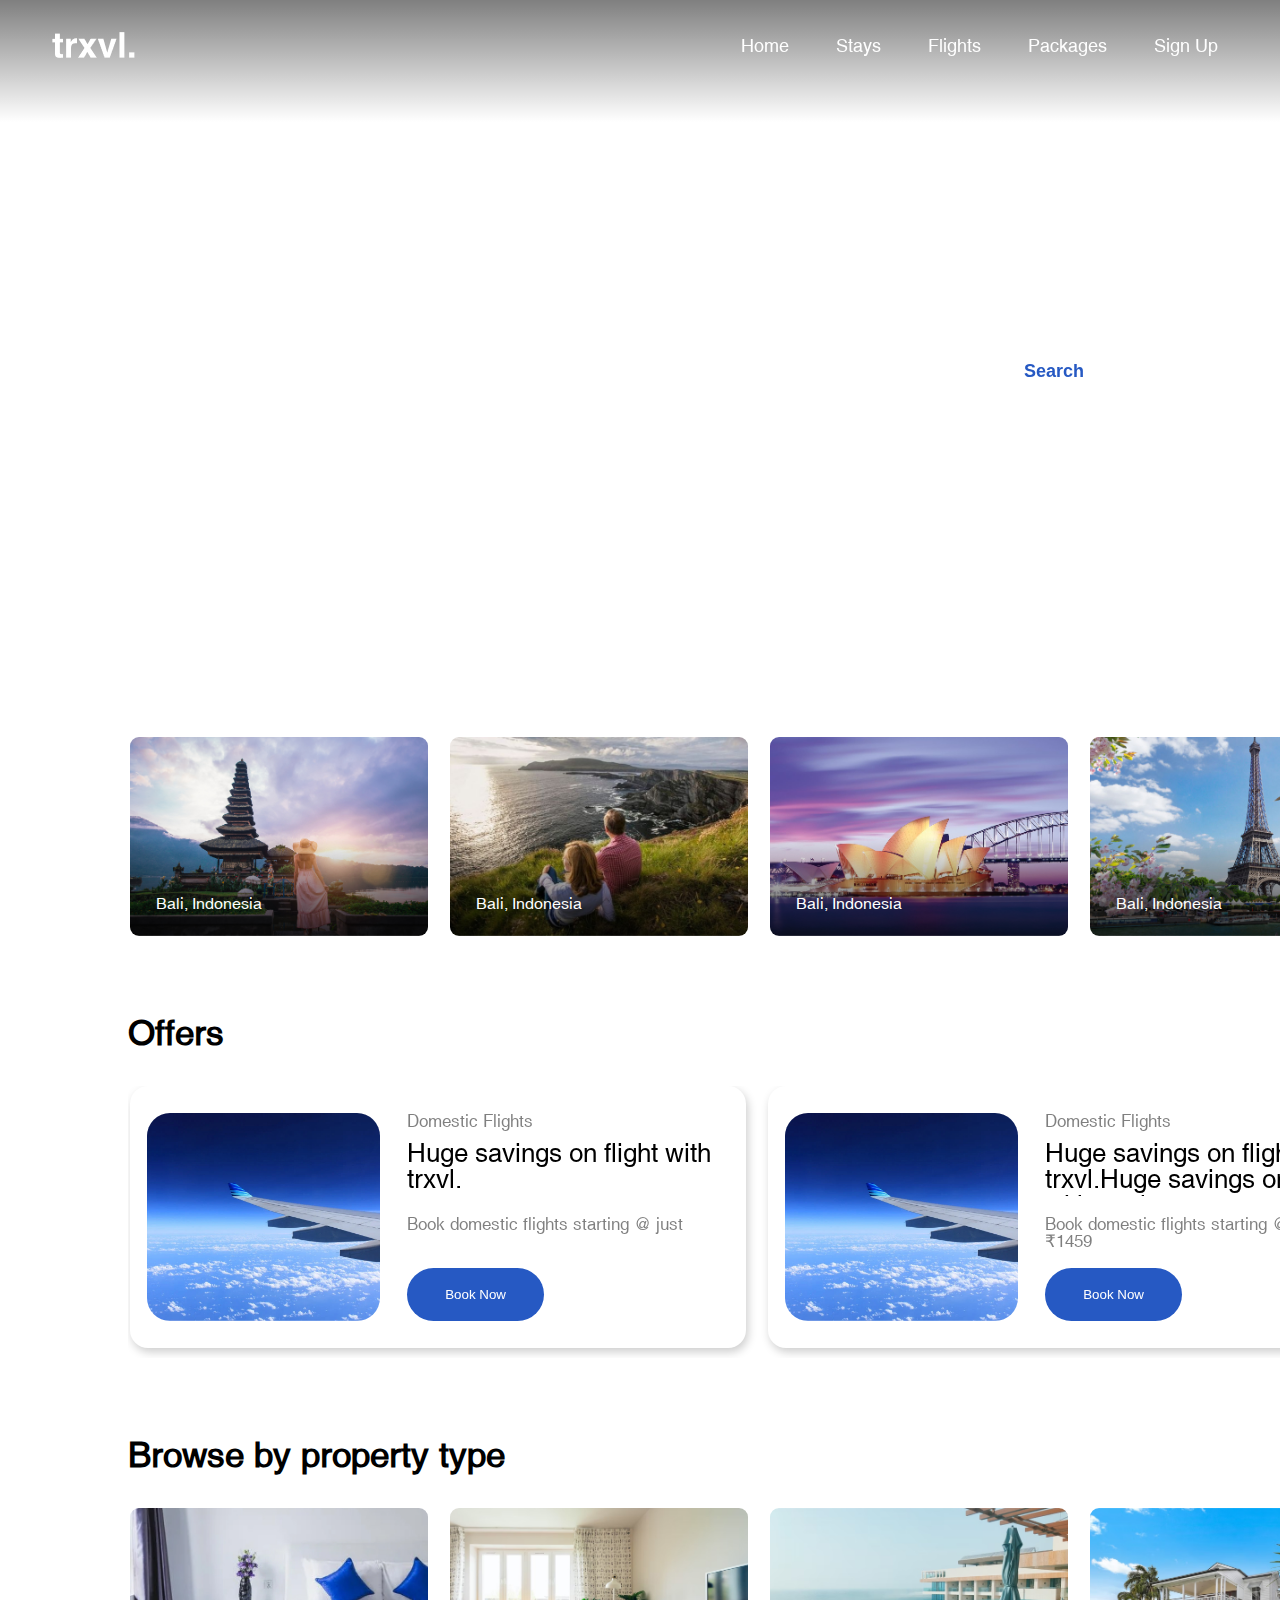
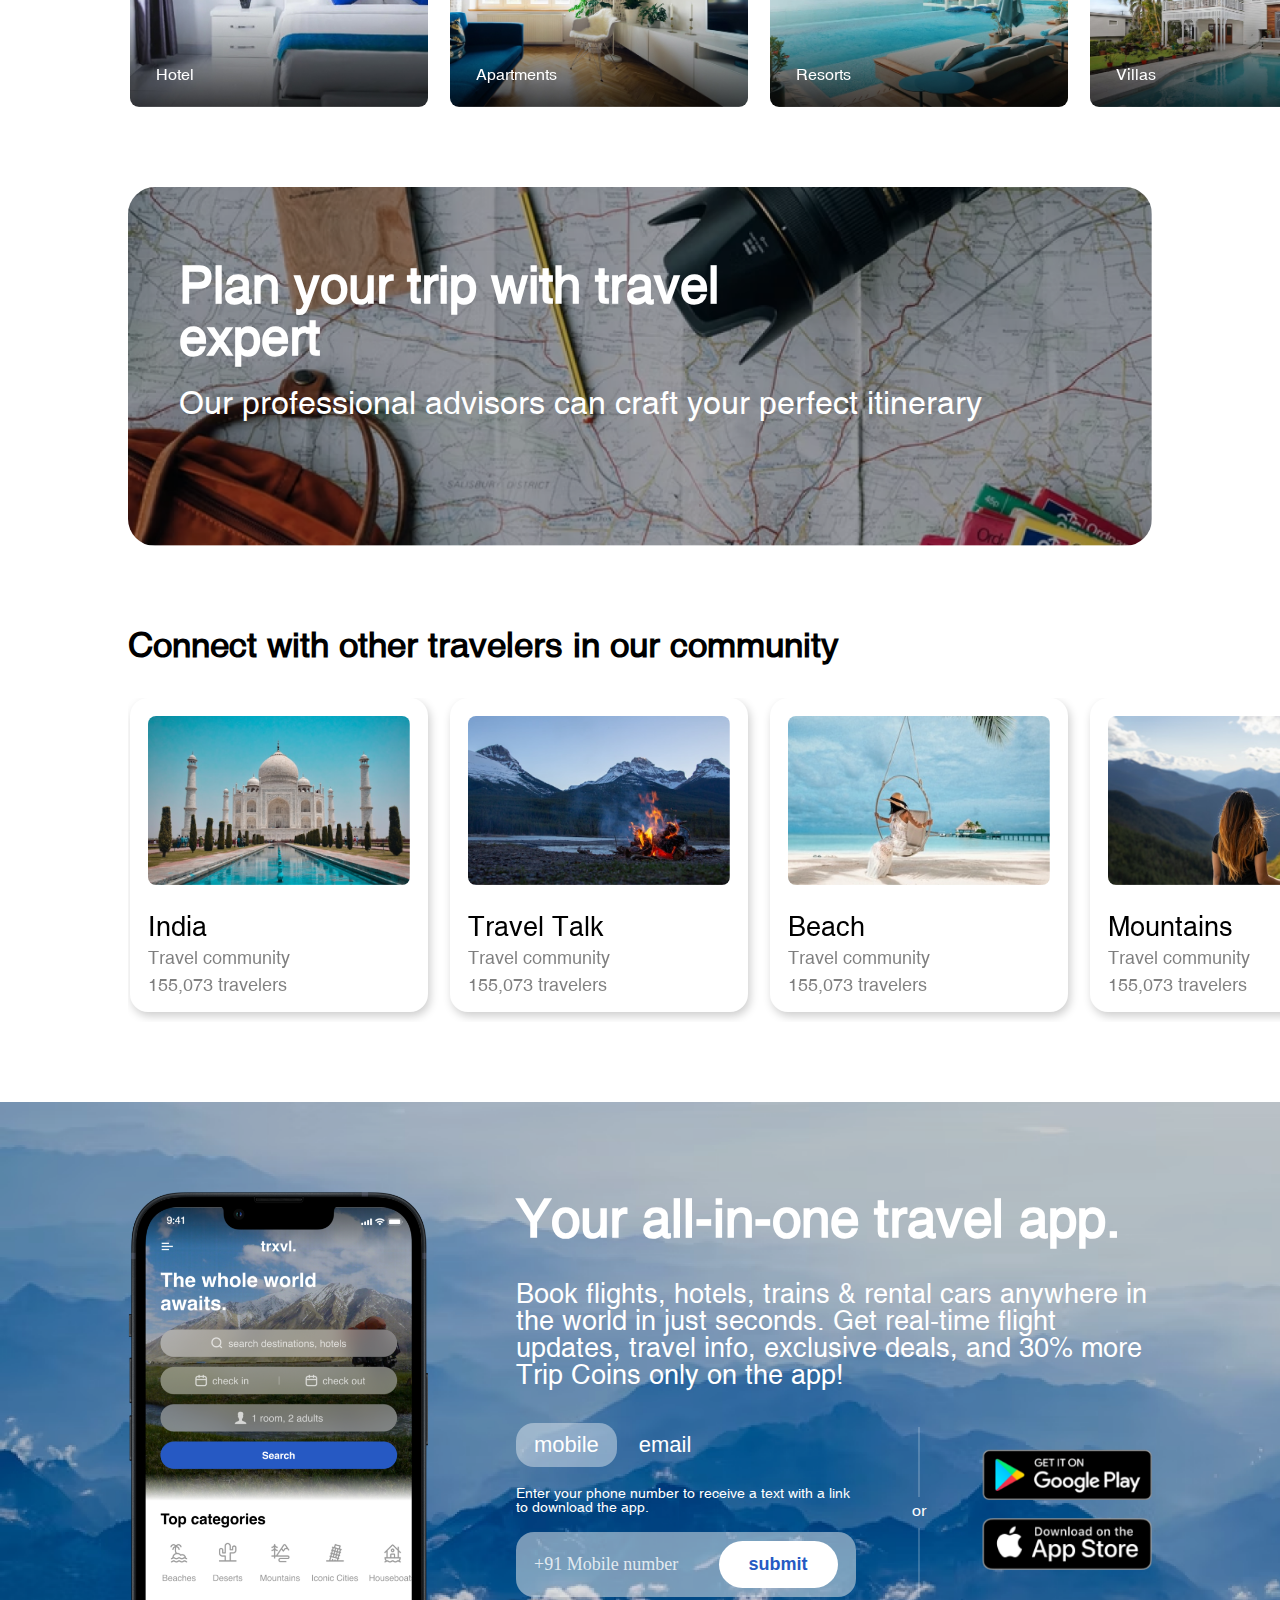
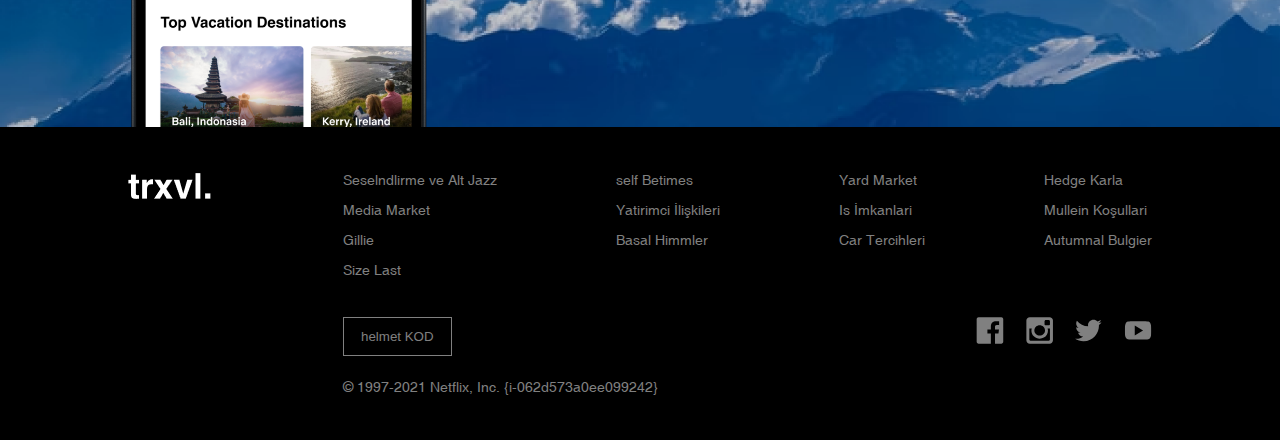
==== commit 13d9d05e: "icon-slide 수정" ====
--- a/index.html
+++ b/index.html
@@ -111,7 +111,7 @@
               <div class="swiper-slide">
                 <a href="#">
                   <img src="./img/image 21.svg" alt="Iconic Cities" />
-                  <span>Iconic Cities</span>
+                  <span>IconicCities</span>
                 </a>
               </div>
               <div class="swiper-slide">
--- a/common.css
+++ b/common.css
@@ -49,7 +49,7 @@
 .wrap::before {
   content: '';
   width: 100%;
-  height: 22%;
+  height: 24%;
   position: absolute;
   background-image: linear-gradient(
       to bottom,
@@ -60,7 +60,14 @@
   background-size: cover;
   background-position: center;
 }
-
+@media (max-width: 900px) {
+  .wrap::before {
+    height: 21.5%;
+  }
+  section h2 {
+    font-size: 25px;
+  }
+}
 .inner {
   max-width: 1500px;
   margin: 0 10vw;
@@ -68,7 +75,6 @@
   z-index: 1;
 }
 .slide-inner {
-  /* max-width: 1500px; */
   margin-left: 10vw;
   position: relative;
   z-index: 1;
@@ -219,6 +225,7 @@
 
   .searchBar .searchBtn {
     width: 100%;
+    padding: 8px 17px;
   }
   nav .ham {
     visibility: visible;
@@ -290,8 +297,10 @@
   color: var(--font-c1);
   padding: 40px 0 80px 0;
 }
+.iconsWrap .swiper-slide {
+  margin: 0;
+}
 .iconsWrap a {
-  border: 1px solid red;
   display: flex;
   flex-direction: column;
   align-items: center;
@@ -299,17 +308,21 @@
   transition: 0.3s;
 }
 .iconsWrap img {
-  width: 50px;
+  width: auto;
   padding-bottom: 1rem;
 }
 .iconsWrap span {
   line-height: 1.4;
   color: var(--font-c1);
   white-space: nowrap;
-  font-size: 1rem;
 }
 .iconsWrap .swiper-slide:hover a {
   opacity: 1;
+}
+@media (max-width: 900px) {
+  .iconsWrap span {
+    font-size: 0.85rem;
+  }
 }
 
 /* --- top slide ,type slide --- */
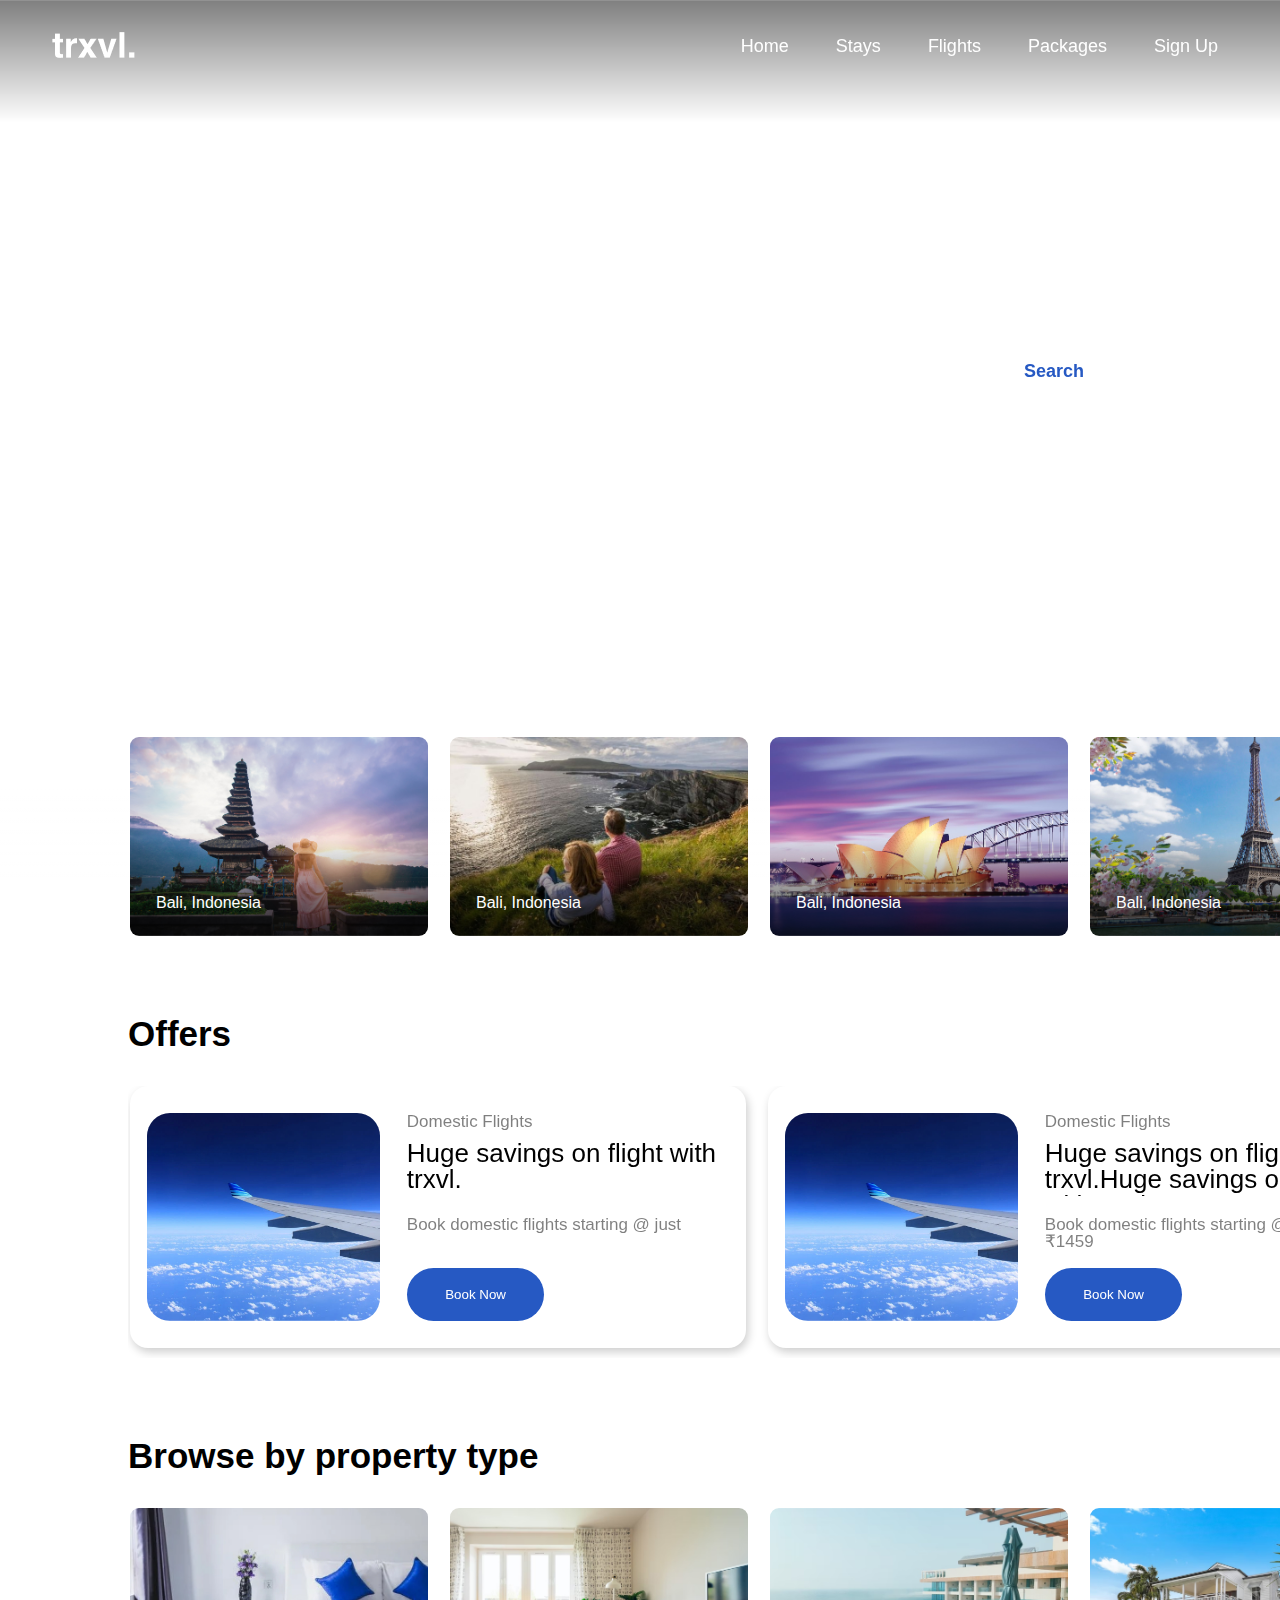
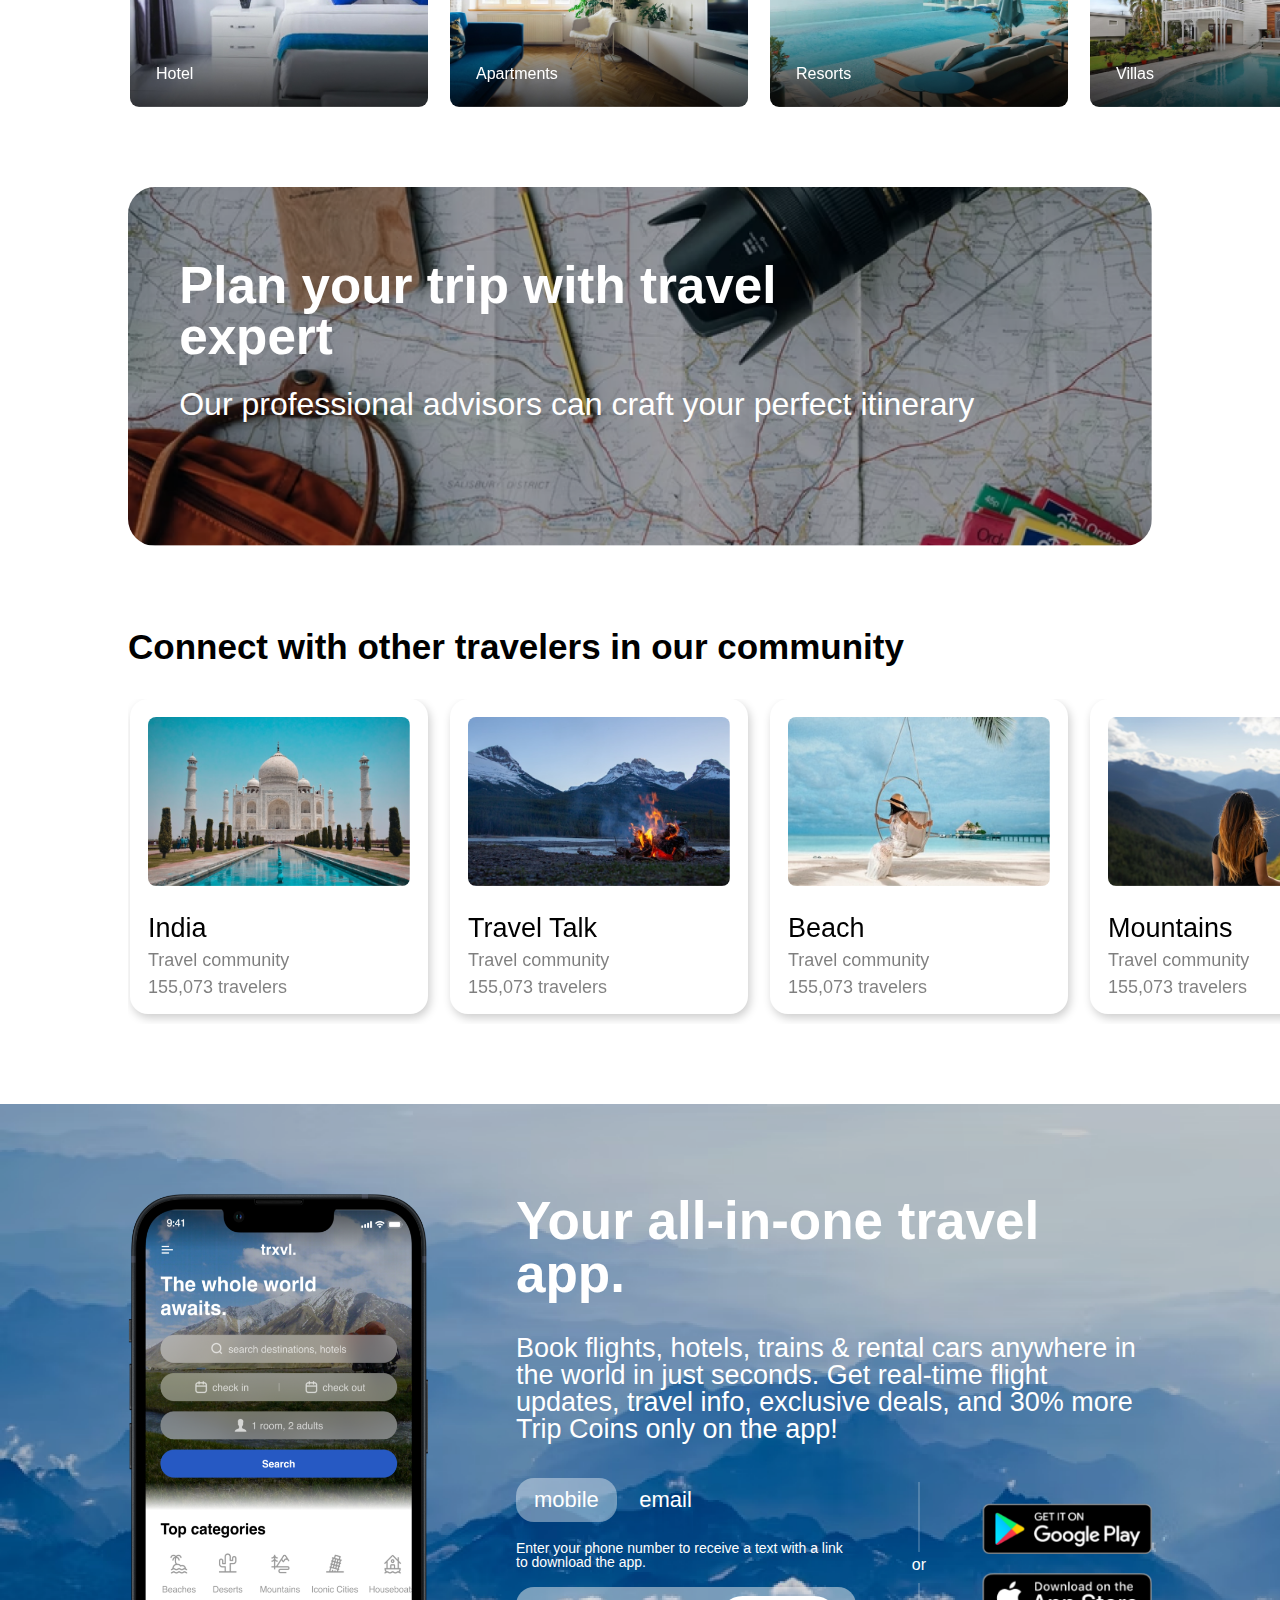
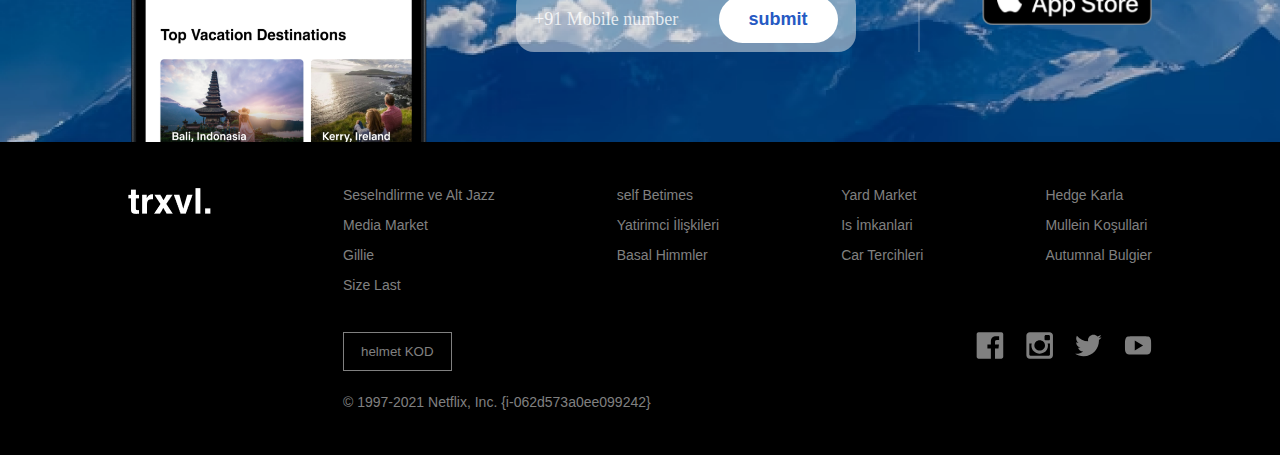
==== commit 0827034f: "font 수정" ====
--- a/index.html
+++ b/index.html
@@ -17,6 +17,11 @@
       rel="stylesheet"
       href="https://cdn.jsdelivr.net/npm/swiper@11/swiper-bundle.min.css"
     />
+    <link
+      href="https://fonts.cdnfonts.com/css/helvetica-neue-5"
+      rel="stylesheet"
+    />
+
     <link rel="stylesheet" href="./common.css" />
     <script src="https://cdn.jsdelivr.net/npm/swiper@11/swiper-bundle.min.js"></script>
     <script src="./common.js" defer></script>
--- a/common.css
+++ b/common.css
@@ -1,12 +1,9 @@
-@font-face {
-  font-family: 'helvetica';
-  src: url('./font/Helvetica.woff') format('woff');
-}
-/* --- 공통속성 --- */
 :root {
   --font-c1: white;
   --font-c2: #2659c3;
   --box-shadow: 2px 4px 10px rgba(0, 0, 0, 0.2);
+
+  font-family: Arial, Helvetica, sans-serif;
 }
 button {
   cursor: pointer;
@@ -43,7 +40,6 @@
 .wrap {
   width: 100%;
   margin: auto;
-  font-family: 'helvetica';
   position: relative;
 }
 .wrap::before {
